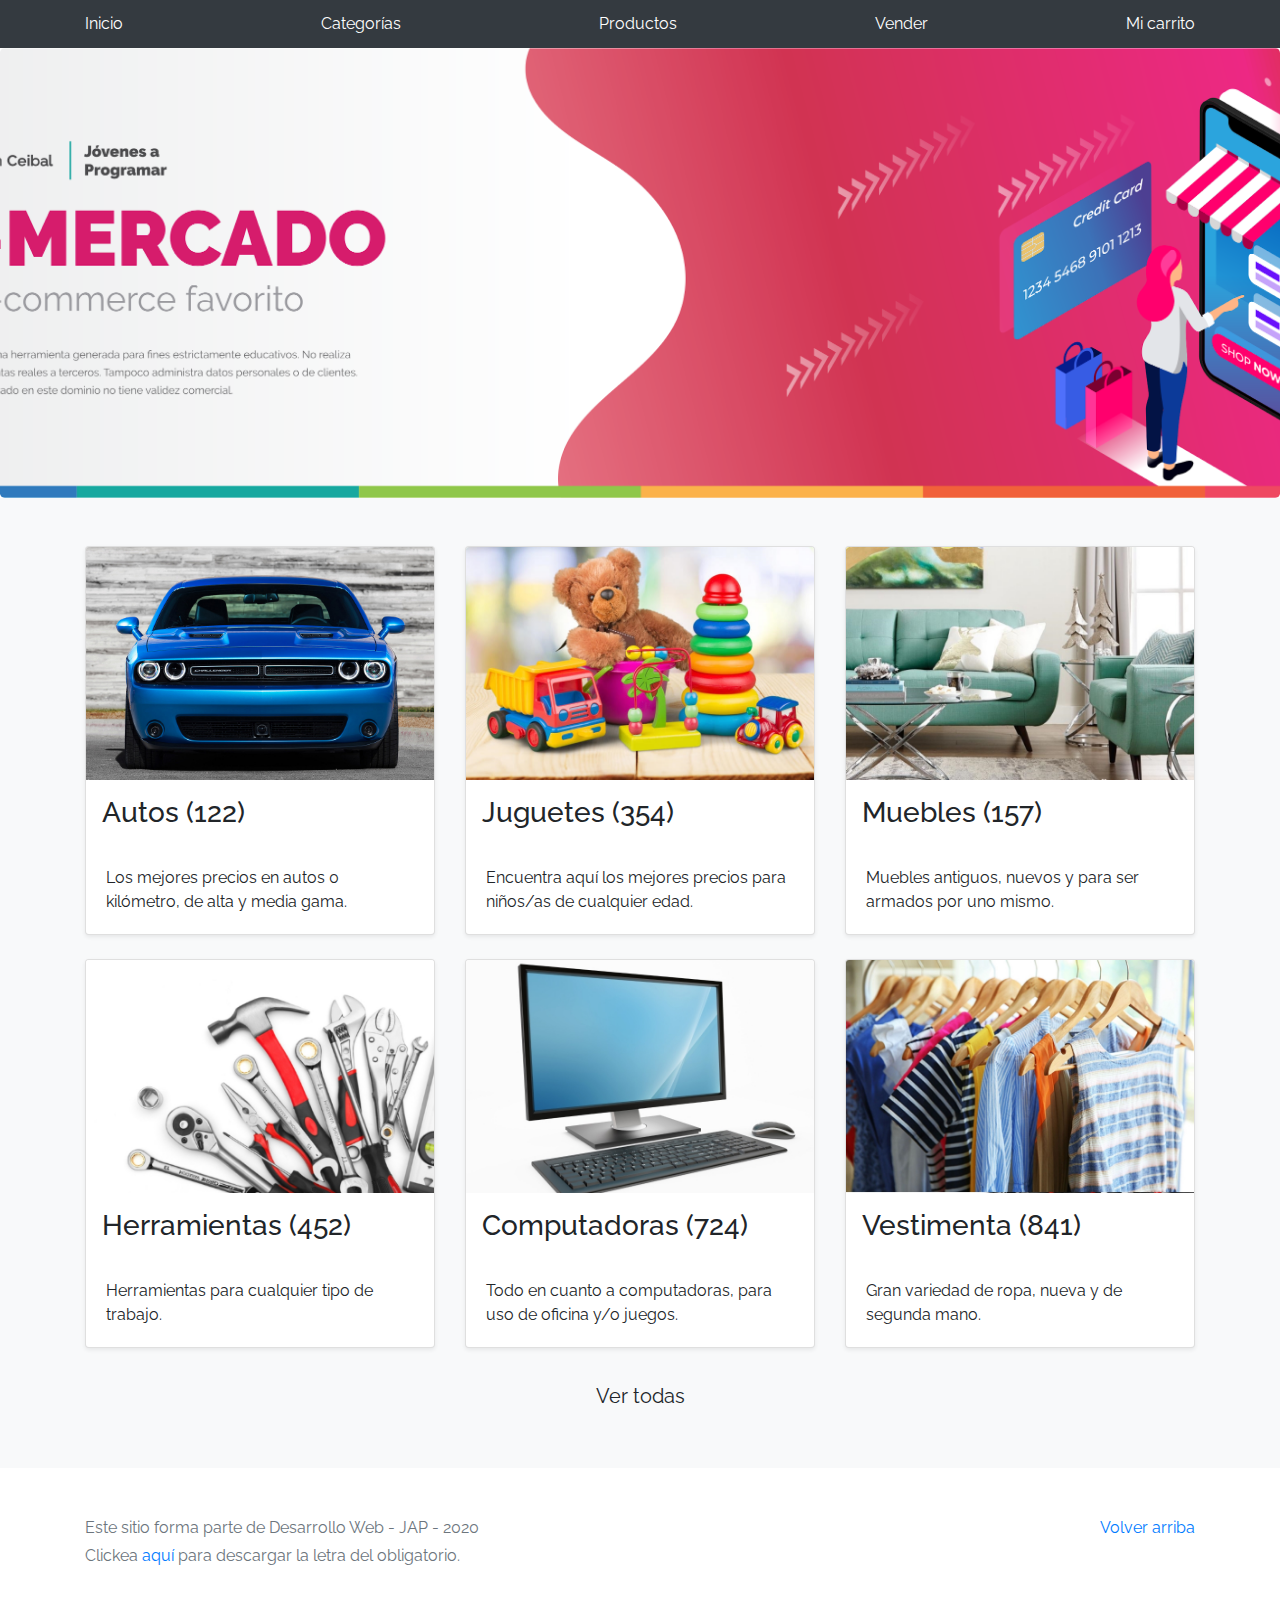
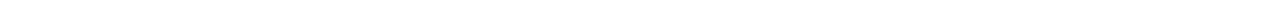
==== index.html @ 810c23fe "primer commit de prueba desde cmd" ====
<!DOCTYPE html>
<!-- saved from url=(0049)https://getbootstrap.com/docs/4.3/examples/album/ -->
<html lang="en">
  <head>
    <meta http-equiv="Content-Type" content="text/html; charset=UTF-8">
    <meta name="viewport" content="width=device-width, initial-scale=1, shrink-to-fit=no">
    <meta name="description" content="">
    <title>eMercado - Todo lo que busques está aquí</title>

    <link rel="canonical" href="https://getbootstrap.com/docs/4.3/examples/album/">
    <link href="https://fonts.googleapis.com/css?family=Raleway:300,300i,400,400i,700,700i,900,900i" rel="stylesheet">
    <!-- Bootstrap core CSS -->
    <link href="css/bootstrap.min.css" rel="stylesheet">
    <link href="css/styles.css" rel="stylesheet">
  </head>
  <body>
    <nav class="site-header sticky-top py-1 bg-dark">
      <div class="container d-flex flex-column flex-md-row justify-content-between">
        <a class="py-2 d-none d-md-inline-block" href="index.html">Inicio</a>
        <a class="py-2 d-none d-md-inline-block" href="categories.html">Categorías</a>
        <a class="py-2 d-none d-md-inline-block" href="products.html">Productos</a>
        <a class="py-2 d-none d-md-inline-block" href="sell.html">Vender</a>
        <a class="py-2 d-none d-md-inline-block" href="cart.html">Mi carrito</a>
      </div>
    </nav>
    <main role="main">
      <section class="jumbotron text-center">
        <div class="m-5">
          <h1></h1>
        </div>
      </section>
      <div class="album py-5 bg-light">
        <div class="container">
          <div class="row">
            <div class="col-md-4">
              <a href="categories.html" class="card mb-4 shadow-sm custom-card">
                <img class="bd-placeholder-img card-img-top"  src="img/cat1.jpg">
                <h3 class="m-3">Autos (122)</h3>
                <div class="card-body">
                  <p class="card-text">Los mejores precios en autos 0 kilómetro, de alta y media gama.</p>
                </div>
              </a>
            </div>
            <div class="col-md-4">
                <a href="categories.html" class="card mb-4 shadow-sm custom-card">
                  <img class="bd-placeholder-img card-img-top" src="img/cat2.jpg">
                  <h3 class="m-3">Juguetes (354)</h3>
                  <div class="card-body">
                    <p class="card-text">Encuentra aquí los mejores precios para niños/as de cualquier edad.</p>
                  </div>
                </a>
            </div>
            <div class="col-md-4">
                <a href="categories.html" class="card mb-4 shadow-sm custom-card">
                  <img class="bd-placeholder-img card-img-top" src="img/cat3.jpg">
                  <h3 class="m-3">Muebles (157)</h3>
                  <div class="card-body">
                    <p class="card-text">Muebles antiguos, nuevos y para ser armados por uno mismo.</p>
                  </div>
                </a>
            </div>
            <div class="col-md-4">
                <a href="categories.html" class="card mb-4 shadow-sm custom-card">
                  <img class="bd-placeholder-img card-img-top" src="img/cat4.jpg">
                  <h3 class="m-3">Herramientas (452)</h3>
                  <div class="card-body">
                    <p class="card-text">Herramientas para cualquier tipo de trabajo.</p>
                  </div>
                </a>
            </div>
            <div class="col-md-4">
                <a href="categories.html" class="card mb-4 shadow-sm custom-card">
                  <img class="bd-placeholder-img card-img-top" src="img/cat5.jpg">
                  <h3 class="m-3">Computadoras (724)</h3>
                  <div class="card-body">
                    <p class="card-text">Todo en cuanto a computadoras, para uso de oficina y/o juegos.</p>
                  </div>
                </a>
            </div>
            <div class="col-md-4">
                <a href="categories.html" class="card mb-4 shadow-sm custom-card">
                  <img class="bd-placeholder-img card-img-top" src="img/cat6.jpg">
                  <h3 class="m-3">Vestimenta (841)</h3>
                  <div class="card-body">
                    <p class="card-text">Gran variedad de ropa, nueva y de segunda mano.</p>
                  </div>
                </a>
            </div>
          </div>
          <div class="row">
              <a type="button" class="btn btn-light btn-lg btn-block" href="categories.html">Ver todas</a>
          </div>
        </div>
      </div>
    </main>
    <footer class="text-muted">
      <div class="container">
        <p class="float-right">
          <a href="#">Volver arriba</a>
        </p>
        <p>Este sitio forma parte de Desarrollo Web - JAP - 2020</p>
        <p>Clickea <a target="_blank" href="Letra.pdf">aquí</a> para descargar la letra del obligatorio.</p>
      </div>
    </footer>
    <script src="js/jquery-3.4.1.min.js"></script>
    <script src="js/bootstrap.bundle.min.js"></script>
    <script src="js/init.js"></script>
  </body>
</html>
---- css/styles.css ----
.jumbotron, .card-body, .container, .site-header{
    font-family: 'Raleway', serif !important;
}

.jumbotron .display-4{
    font-weight: bold;
}

.jumbotron {
  height: 50vh;
  padding: 5em inherit;
  margin-bottom: 0;
  background-color: #53C0FB;
  background: url('../img/cover_back.png');
  background-size: cover;
  background-position: center;
  background-repeat: no-repeat;
  color: black;
  font-weight: bold;
}

@media (min-width: 768px) {
  .jumbotron {
    padding-top: 6rem;
    padding-bottom: 6rem;
  }
}

.jumbotron p:last-child {
  margin-bottom: 0;
}

.jumbotron-heading {
  font-weight: 300;
}

.jumbotron .container {
  max-width: 40rem;
  background-color: rgba(255, 255, 255, 0.5);
  border-radius: 10px;
  text-shadow: 1px 1px 2px grey;
}

.jumbotron .lead{
  font-size: 38px;
}

footer {
  padding-top: 3rem;
  padding-bottom: 3rem;
}

footer p {
  margin-bottom: .25rem;
}

.site-header a {
  color: white;
  transition: ease-in-out color .15s;
}

.light-text {
  color: white;
}

.site-header .dropdown-menu a {
  color: black;
}

.dropzone{
  border: 2px dashed #0087F7;
  border-radius: 5px;
  background: white;
}

.alert{
  position: fixed;
  top:80px;
  width: 50%;
  left: 50%;
  transform: translate(-50%, 0);
}

.lds-ring {
  display: inline-block;
  position: relative;
  width: 64px;
  height: 64px;
  top:50%;
  left: 50%;
}
.lds-ring div {
  box-sizing: border-box;
  display: block;
  position: absolute;
  width: 51px;
  height: 51px;
  margin: 6px;
  border: 6px solid #fff;
  border-radius: 50%;
  animation: lds-ring 1.2s cubic-bezier(0.5, 0, 0.5, 1) infinite;
  border-color: #fff transparent transparent transparent;
}
.lds-ring div:nth-child(1) {
  animation-delay: -0.45s;
}
.lds-ring div:nth-child(2) {
  animation-delay: -0.3s;
}
.lds-ring div:nth-child(3) {
  animation-delay: -0.15s;
}
@keyframes lds-ring {
  0% {
    transform: rotate(0deg);
  }
  100% {
    transform: rotate(360deg);
  }
}

#spinner-wrapper{
  position: fixed;
  background-color: rgba(0,0,0,0.5);
  width:100%;
  height: 100%;
  top:0;
  left:0;
  z-index: 1021;
  display: none;
}

a.custom-card,
a.custom-card:hover {
  color: inherit;
  text-decoration: inherit;
}

.checked {
  color: orange;
}
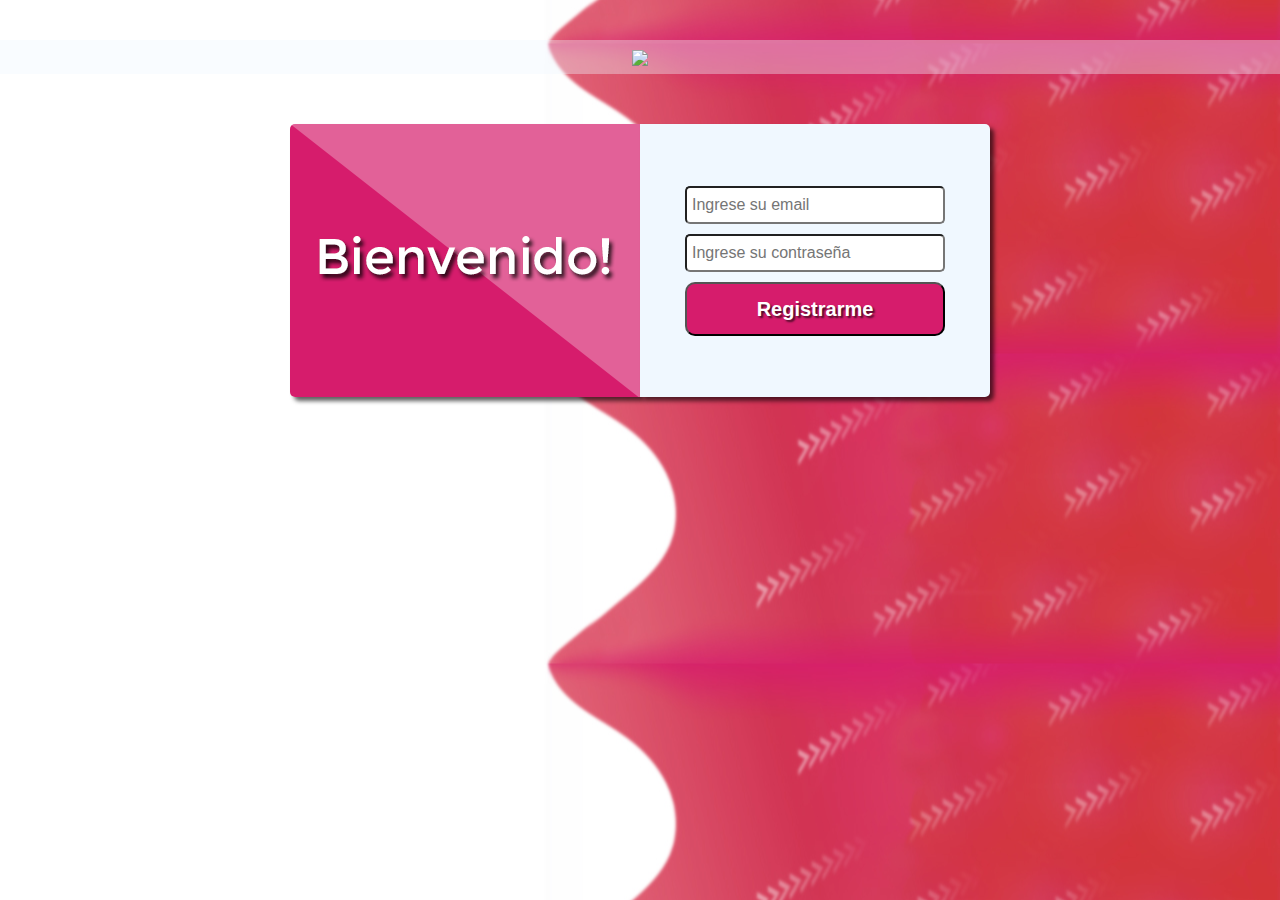
==== commit 7d226cac: "se hicieron varias modificaciones esteticas en el login. tambien se agregaron filtros en la seccion " ====
--- a/index.html
+++ b/index.html
@@ -21,6 +21,7 @@
         <a class="py-2 d-none d-md-inline-block" href="products.html">Productos</a>
         <a class="py-2 d-none d-md-inline-block" href="sell.html">Vender</a>
         <a class="py-2 d-none d-md-inline-block" href="cart.html">Mi carrito</a>
+        <a id="nickname" href="#"></a>
       </div>
     </nav>
     <main role="main">
@@ -102,6 +103,7 @@
         <p>Clickea <a target="_blank" href="Letra.pdf">aquí</a> para descargar la letra del obligatorio.</p>
       </div>
     </footer>
+    
     <script src="js/jquery-3.4.1.min.js"></script>
     <script src="js/bootstrap.bundle.min.js"></script>
     <script src="js/init.js"></script>
--- a/css/styles.css
+++ b/css/styles.css
@@ -138,4 +138,16 @@
 
 .checked {
   color: orange;
+}
+
+#nickname {
+  font-family: Arial, Helvetica, sans-serif;
+  color: aliceblue;
+  font-weight: bold;
+  font-size: 16px;
+  background-color: darkturquoise;
+  padding: 5px;
+  margin-top: 2px;
+  margin-bottom: 0;
+  border-radius: 4px;
 }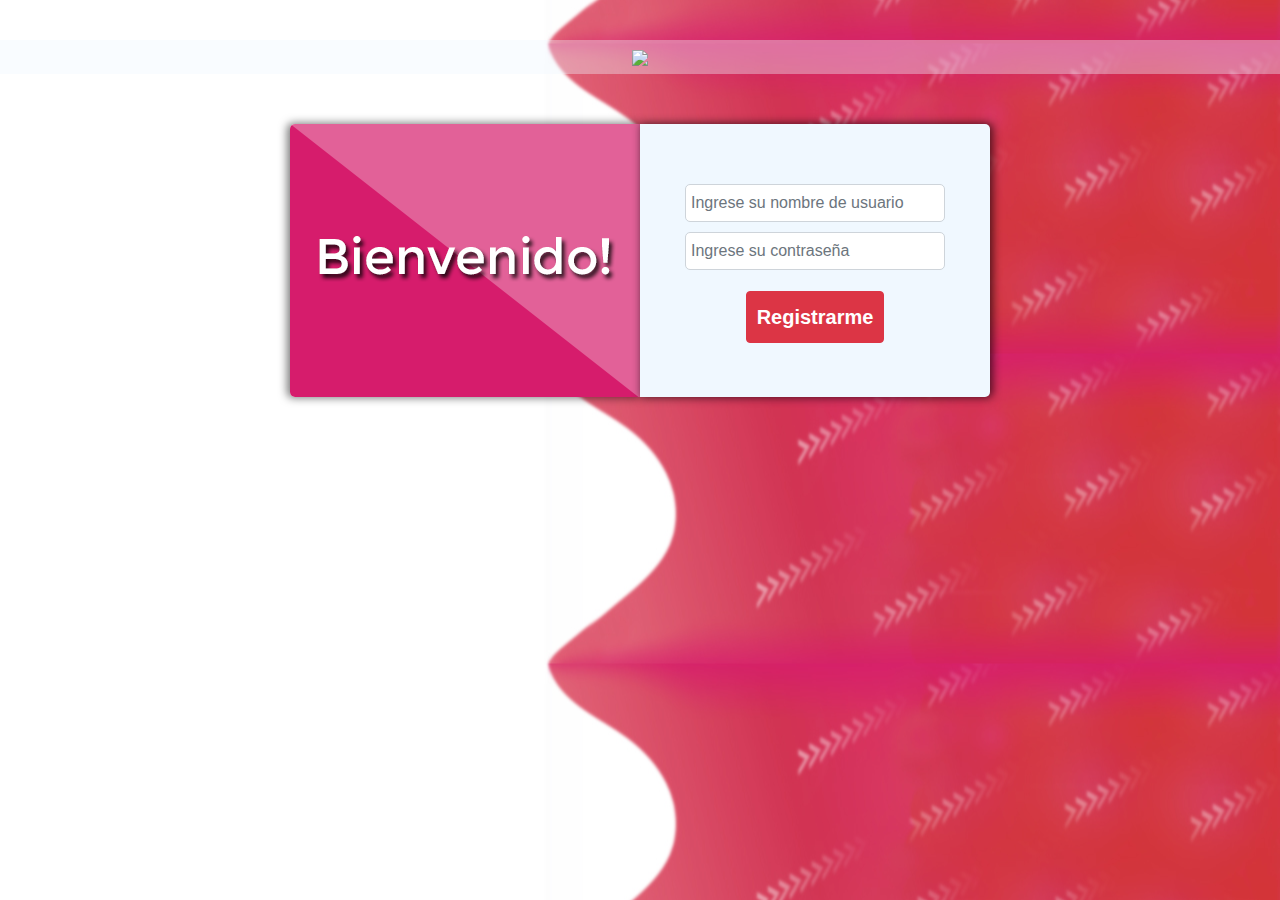
==== commit 2f78713d: "Proyecto finalizado, las páginas de productos y carrito de compras no muestran ningun contenido, pue" ====
--- a/index.html
+++ b/index.html
@@ -1,111 +1,127 @@
 <!DOCTYPE html>
 <!-- saved from url=(0049)https://getbootstrap.com/docs/4.3/examples/album/ -->
 <html lang="en">
-  <head>
-    <meta http-equiv="Content-Type" content="text/html; charset=UTF-8">
-    <meta name="viewport" content="width=device-width, initial-scale=1, shrink-to-fit=no">
-    <meta name="description" content="">
-    <title>eMercado - Todo lo que busques está aquí</title>
 
-    <link rel="canonical" href="https://getbootstrap.com/docs/4.3/examples/album/">
-    <link href="https://fonts.googleapis.com/css?family=Raleway:300,300i,400,400i,700,700i,900,900i" rel="stylesheet">
-    <!-- Bootstrap core CSS -->
-    <link href="css/bootstrap.min.css" rel="stylesheet">
-    <link href="css/styles.css" rel="stylesheet">
-  </head>
-  <body>
-    <nav class="site-header sticky-top py-1 bg-dark">
-      <div class="container d-flex flex-column flex-md-row justify-content-between">
-        <a class="py-2 d-none d-md-inline-block" href="index.html">Inicio</a>
-        <a class="py-2 d-none d-md-inline-block" href="categories.html">Categorías</a>
-        <a class="py-2 d-none d-md-inline-block" href="products.html">Productos</a>
-        <a class="py-2 d-none d-md-inline-block" href="sell.html">Vender</a>
-        <a class="py-2 d-none d-md-inline-block" href="cart.html">Mi carrito</a>
-        <a id="nickname" href="#"></a>
+<head>
+  <meta http-equiv="Content-Type" content="text/html; charset=UTF-8">
+  <meta name="viewport" content="width=device-width, initial-scale=1, shrink-to-fit=no">
+  <meta name="description" content="">
+  <title>eMercado - Todo lo que busques está aquí</title>
+
+  <link rel="canonical" href="https://getbootstrap.com/docs/4.3/examples/album/">
+  <link href="https://fonts.googleapis.com/css?family=Raleway:300,300i,400,400i,700,700i,900,900i" rel="stylesheet">
+  <!-- Bootstrap core CSS -->
+  <link href="css/bootstrap.min.css" rel="stylesheet">
+  <link href="css/font-awesome.min.css" rel="stylesheet">
+  <link href="css/styles.css" rel="stylesheet">
+  <link href="css/perfil-desplegable.css" rel="stylesheet">
+
+</head>
+
+<body>
+  <nav class="site-header sticky-top py-1 bg-dark">
+    <div class="container d-flex flex-column flex-md-row justify-content-between">
+      <a class="py-2 d-none d-md-inline-block" href="index.html">Inicio</a>
+      <a class="py-2 d-none d-md-inline-block" href="categories.html">Categorías</a>
+      <a class="py-2 d-none d-md-inline-block" href="products.html">Productos</a>
+      <a class="py-2 d-none d-md-inline-block" href="sell.html">Vender</a>
+      <ul class="mi-perfil">
+        <li><button id="boton-perfil" type="button" class="btn btn-outline-info btn-sm"><span class="fas fa-user"><span
+                class="mx-1"></span><span href="#" id="nickname"></span></button>
+          <ul>
+            <li><a href="my-profile.html" id="ir-a-perfil">Mi perfil</a></li>
+            <li><a href="cart.html" id="ir-a-carrito">Carrito</a></li>
+            <li><a href="login.html" id="cerrar-sesion">Cerrar sesión</a></li>
+          </ul>
+        </li>
+      </ul>
+    </div>
+  </nav>
+  <main role="main">
+    <section class="jumbotron text-center">
+      <div class="m-5">
+        <h1></h1>
       </div>
-    </nav>
-    <main role="main">
-      <section class="jumbotron text-center">
-        <div class="m-5">
-          <h1></h1>
-        </div>
-      </section>
-      <div class="album py-5 bg-light">
-        <div class="container">
-          <div class="row">
-            <div class="col-md-4">
-              <a href="categories.html" class="card mb-4 shadow-sm custom-card">
-                <img class="bd-placeholder-img card-img-top"  src="img/cat1.jpg">
-                <h3 class="m-3">Autos (122)</h3>
-                <div class="card-body">
-                  <p class="card-text">Los mejores precios en autos 0 kilómetro, de alta y media gama.</p>
-                </div>
-              </a>
-            </div>
-            <div class="col-md-4">
-                <a href="categories.html" class="card mb-4 shadow-sm custom-card">
-                  <img class="bd-placeholder-img card-img-top" src="img/cat2.jpg">
-                  <h3 class="m-3">Juguetes (354)</h3>
-                  <div class="card-body">
-                    <p class="card-text">Encuentra aquí los mejores precios para niños/as de cualquier edad.</p>
-                  </div>
-                </a>
-            </div>
-            <div class="col-md-4">
-                <a href="categories.html" class="card mb-4 shadow-sm custom-card">
-                  <img class="bd-placeholder-img card-img-top" src="img/cat3.jpg">
-                  <h3 class="m-3">Muebles (157)</h3>
-                  <div class="card-body">
-                    <p class="card-text">Muebles antiguos, nuevos y para ser armados por uno mismo.</p>
-                  </div>
-                </a>
-            </div>
-            <div class="col-md-4">
-                <a href="categories.html" class="card mb-4 shadow-sm custom-card">
-                  <img class="bd-placeholder-img card-img-top" src="img/cat4.jpg">
-                  <h3 class="m-3">Herramientas (452)</h3>
-                  <div class="card-body">
-                    <p class="card-text">Herramientas para cualquier tipo de trabajo.</p>
-                  </div>
-                </a>
-            </div>
-            <div class="col-md-4">
-                <a href="categories.html" class="card mb-4 shadow-sm custom-card">
-                  <img class="bd-placeholder-img card-img-top" src="img/cat5.jpg">
-                  <h3 class="m-3">Computadoras (724)</h3>
-                  <div class="card-body">
-                    <p class="card-text">Todo en cuanto a computadoras, para uso de oficina y/o juegos.</p>
-                  </div>
-                </a>
-            </div>
-            <div class="col-md-4">
-                <a href="categories.html" class="card mb-4 shadow-sm custom-card">
-                  <img class="bd-placeholder-img card-img-top" src="img/cat6.jpg">
-                  <h3 class="m-3">Vestimenta (841)</h3>
-                  <div class="card-body">
-                    <p class="card-text">Gran variedad de ropa, nueva y de segunda mano.</p>
-                  </div>
-                </a>
-            </div>
+    </section>
+    <div class="album py-5 bg-light">
+      <div class="container">
+        <div class="row">
+          <div class="col-md-4">
+            <a href="categories.html" class="card mb-4 shadow-sm custom-card">
+              <img class="bd-placeholder-img card-img-top" src="img/cat1.jpg">
+              <h3 class="m-3">Autos (122)</h3>
+              <div class="card-body">
+                <p class="card-text">Los mejores precios en autos 0 kilómetro, de alta y media gama.</p>
+              </div>
+            </a>
           </div>
-          <div class="row">
-              <a type="button" class="btn btn-light btn-lg btn-block" href="categories.html">Ver todas</a>
+          <div class="col-md-4">
+            <a href="categories.html" class="card mb-4 shadow-sm custom-card">
+              <img class="bd-placeholder-img card-img-top" src="img/cat2.jpg">
+              <h3 class="m-3">Juguetes (354)</h3>
+              <div class="card-body">
+                <p class="card-text">Encuentra aquí los mejores precios para niños/as de cualquier edad.</p>
+              </div>
+            </a>
+          </div>
+          <div class="col-md-4">
+            <a href="categories.html" class="card mb-4 shadow-sm custom-card">
+              <img class="bd-placeholder-img card-img-top" src="img/cat3.jpg">
+              <h3 class="m-3">Muebles (157)</h3>
+              <div class="card-body">
+                <p class="card-text">Muebles antiguos, nuevos y para ser armados por uno mismo.</p>
+              </div>
+            </a>
+          </div>
+          <div class="col-md-4">
+            <a href="categories.html" class="card mb-4 shadow-sm custom-card">
+              <img class="bd-placeholder-img card-img-top" src="img/cat4.jpg">
+              <h3 class="m-3">Herramientas (452)</h3>
+              <div class="card-body">
+                <p class="card-text">Herramientas para cualquier tipo de trabajo.</p>
+              </div>
+            </a>
+          </div>
+          <div class="col-md-4">
+            <a href="categories.html" class="card mb-4 shadow-sm custom-card">
+              <img class="bd-placeholder-img card-img-top" src="img/cat5.jpg">
+              <h3 class="m-3">Computadoras (724)</h3>
+              <div class="card-body">
+                <p class="card-text">Todo en cuanto a computadoras, para uso de oficina y/o juegos.</p>
+              </div>
+            </a>
+          </div>
+          <div class="col-md-4">
+            <a href="categories.html" class="card mb-4 shadow-sm custom-card">
+              <img class="bd-placeholder-img card-img-top" src="img/cat6.jpg">
+              <h3 class="m-3">Vestimenta (841)</h3>
+              <div class="card-body">
+                <p class="card-text">Gran variedad de ropa, nueva y de segunda mano.</p>
+              </div>
+            </a>
           </div>
         </div>
+        <div class="row">
+          <a type="button" class="btn btn-light btn-lg btn-block" href="categories.html">Ver todas</a>
+        </div>
       </div>
-    </main>
-    <footer class="text-muted">
-      <div class="container">
-        <p class="float-right">
-          <a href="#">Volver arriba</a>
-        </p>
-        <p>Este sitio forma parte de Desarrollo Web - JAP - 2020</p>
-        <p>Clickea <a target="_blank" href="Letra.pdf">aquí</a> para descargar la letra del obligatorio.</p>
-      </div>
-    </footer>
-    
-    <script src="js/jquery-3.4.1.min.js"></script>
-    <script src="js/bootstrap.bundle.min.js"></script>
-    <script src="js/init.js"></script>
-  </body>
+    </div>
+  </main>
+  <footer class="text-muted">
+    <div class="container">
+      <p class="float-right">
+        <a href="#">Volver arriba</a>
+      </p>
+      <p>Este sitio forma parte de Desarrollo Web - JAP - 2020</p>
+    </div>
+  </footer>
+
+  <script src="js/jquery-3.4.1.min.js"></script>
+  <script src="js/bootstrap.bundle.min.js"></script>
+  <script src="js/init.js"></script>
+  <script>
+    mostrarUser();
+  </script>
+</body>
+
 </html>--- a/css/styles.css
+++ b/css/styles.css
@@ -1,3 +1,5 @@
+
+
 .jumbotron, .card-body, .container, .site-header{
     font-family: 'Raleway', serif !important;
 }
@@ -140,14 +142,4 @@
   color: orange;
 }
 
-#nickname {
-  font-family: Arial, Helvetica, sans-serif;
-  color: aliceblue;
-  font-weight: bold;
-  font-size: 16px;
-  background-color: darkturquoise;
-  padding: 5px;
-  margin-top: 2px;
-  margin-bottom: 0;
-  border-radius: 4px;
-}+
--- a/css/perfil-desplegable.css
+++ b/css/perfil-desplegable.css
@@ -0,0 +1,63 @@
+#nickname {
+    font-family: Arial, Helvetica, sans-serif;
+    color: aliceblue;
+    font-weight: bold;
+    font-size: 16px;
+    margin-top: 2px;
+    margin-bottom: 0;
+  }
+  
+  .mi-perfil{
+    list-style-type: none;
+    margin: 0;
+    padding: 0x;
+  }
+
+  .mi-perfil ul {
+    list-style-type: none;
+  }
+  
+  .mi-perfil > li{
+    float: left;
+  }
+  
+  .mi-perfil li a{
+    background-color: rgb(53, 53, 53);
+    color: aliceblue;
+    text-decoration: none;
+    padding: 5px;
+    display: block;
+  }
+  
+  .mi-perfil li a:hover {
+    background-color: rgb(27, 27, 27);
+  }
+  
+  .mi-perfil li ul {
+    display: none;
+    position: absolute;
+    min-width: 140px;
+  }
+  
+  .mi-perfil li:hover > ul {
+    display: block;
+  }
+  
+  #cerrar-sesion{
+    border-radius: 0px 0px 5px 5px;
+  }
+
+  .contenedor-name {
+    display: flex;
+    flex-flow: row nowrap;
+    justify-content: center;
+  }
+
+  #boton-perfil{
+    height: 30px;
+    width: 200px;
+  }
+  
+  
+  
+  